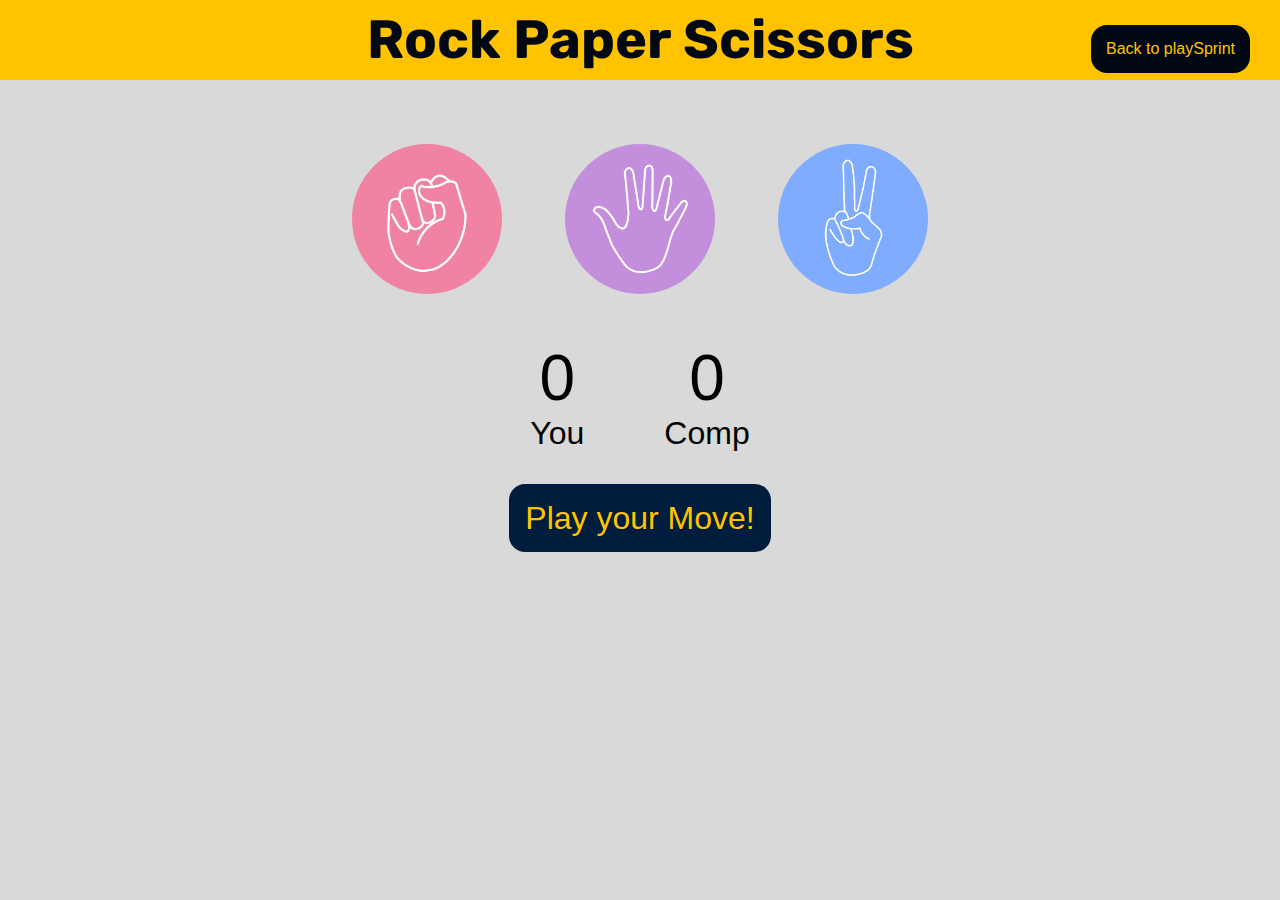
==== HTML/Rock_Paper_Scissor.html @ 7accae36 "first commit" ====
<!DOCTYPE html>
<html lang="en">

<head>
    <meta charset="UTF-8" />
    <meta name="viewport" content="width=device-width, initial-scale=1.0" />

    <link rel="preconnect" href="https://fonts.googleapis.com" />
    <link rel="preconnect" href="https://fonts.gstatic.com" crossorigin />
    <link href="https://fonts.googleapis.com/css2?family=Rubik:wght@800&display=swap" rel="stylesheet" />

    <link rel="icon" href="../images/logo.jpeg" />
    <link rel="stylesheet" href="../CSS/Rock_Paper_Scissor.css" />
    <title>Rock-Paper-Scissor</title>
</head>

<body>
    <h1>Rock Paper Scissors</h1>
    <a href="../index.html">
        <button class="back">Back to playSprint</button></a>
    <div class="choices">
        <div class="choice" id="rock">
            <img src="../images/rock.png" />
        </div>
        <div class="choice" id="paper">
            <img src="../images/paper.png" />
        </div>
        <div class="choice" id="scissor">
            <img src="../images/scissors.png" />
        </div>
    </div>

    <div class="score-board">
        <div class="score">
            <p id="user-score">0</p>
            <p>You</p>
        </div>
        <div class="score">
            <p id="comp-score">0</p>
            <p>Comp</p>
        </div>
    </div>

    <div class="msg-container">
        <p id="msg">Play your Move!</p>
    </div>
    <script src="../JSCRIPT/Rock_Paper_Scissor.js"></script>
</body>

</html>
---- CSS/Rock_Paper_Scissor.css ----
:root{
    --background: #d9d9d9;
    --color: #ffc300;
    --accent: #000814;
    --shade: #001d3d;
}
*{
    padding: 0;
    margin: 0;   
    box-sizing: border-box;
    text-align: center;
    font-family: 'Lato', sans-serif;
}
body{
    background-color:var(--background); 
}
h1{
    background-color: var(--color);
    color:var(--accent);
    font-size: 6vmin;
    font-family: 'Rubik', sans-serif;
    height: 5rem;
    line-height: 5rem;
}
.choices{
    display: flex;
    align-items: center;
    justify-content: center;
    gap:3rem;
    margin-top: 4rem;
}
.choice{
    height: 165px;
    width: 165px;
}
img:hover{
    cursor:pointer;
    transform: scale(1.05,1.05);
    box-shadow: 0px 0px 15px 2px rgb(158, 167, 173) ;
}
img{
    height: 150px;
    width: 150px;
    object-fit: cover;
    border-radius: 50%;
    transition: all 0.5s ease-in-out;
}
.score-board{
    display: flex;
    justify-content: center;
    align-items: center;
    font-size: 2rem;
    margin-top: 2rem;
    gap: 5rem;
}
#user-score, #comp-score{
    font-size: 4rem;
}
.msg-container{
    margin-top: 3rem;
}
#msg{
    background-color: var(--shade);
    color: var(--color);
    font-size: 2rem;
    margin-top:5rem;
    display: inline;
    padding: 1rem;
    border-radius: 1rem;
}
.back{
    all: unset;
    position:fixed;
    top:25px;
    right:30px;
    background-color: var(--accent);
    color: var(--color);
    padding: 15px;
    border-radius: 1rem;
}
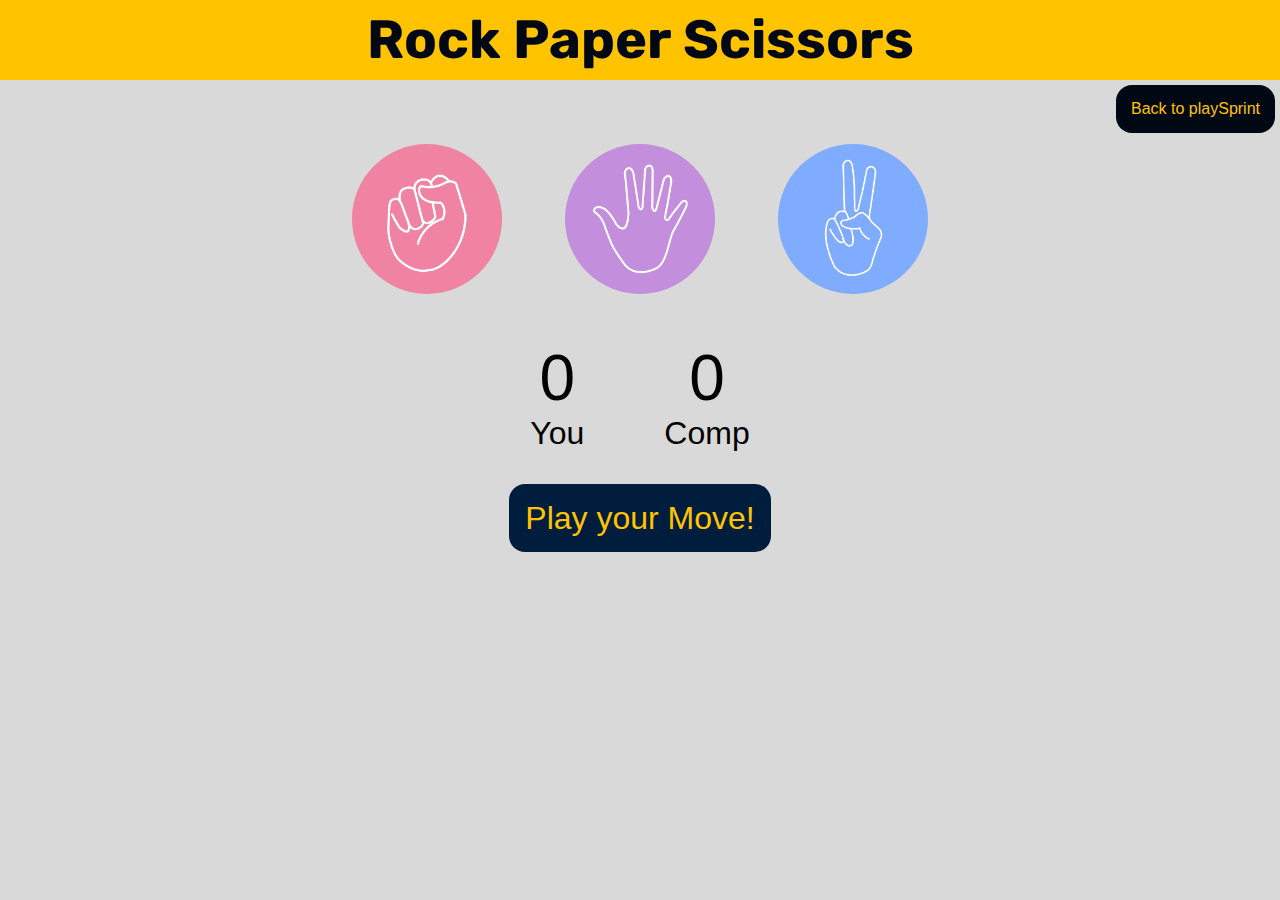
==== commit c0c509f0: "make responsive" ====
--- a/HTML/Rock_Paper_Scissor.html
+++ b/HTML/Rock_Paper_Scissor.html
@@ -18,7 +18,7 @@
     <h1>Rock Paper Scissors</h1>
     <a href="../index.html">
         <button class="back">Back to playSprint</button></a>
-    <div class="choices">
+    <div class="option">
         <div class="choice" id="rock">
             <img src="../images/rock.png" />
         </div>
--- a/CSS/Rock_Paper_Scissor.css
+++ b/CSS/Rock_Paper_Scissor.css
@@ -22,7 +22,7 @@
     height: 5rem;
     line-height: 5rem;
 }
-.choices{
+.option{
     display: flex;
     align-items: center;
     justify-content: center;
@@ -71,10 +71,20 @@
 .back{
     all: unset;
     position:fixed;
-    top:25px;
-    right:30px;
+    top:85px;
+    right:5px;
     background-color: var(--accent);
     color: var(--color);
     padding: 15px;
     border-radius: 1rem;
+    font-size: 1rem;
+}
+@media  screen and (max-width:500px) {
+    .option{
+        display: flex;
+        flex-direction: column;
+    }
+    #msg, .back {
+    font-size: 1rem;
+    }
 }